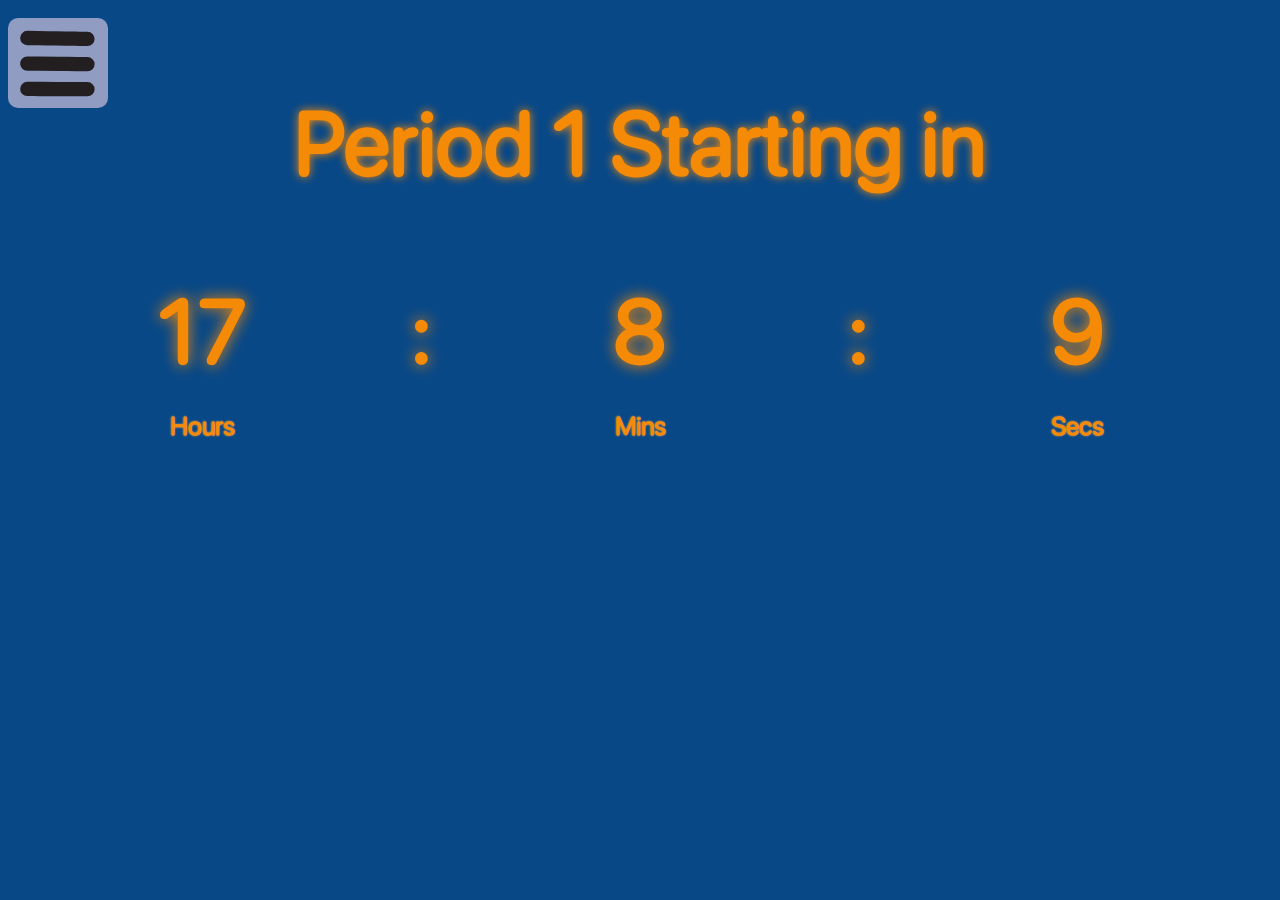
==== index.html @ f1b5e770 "Switched to non node REPL server because node servers shutdown after nonuse while html repls never s" ====
<!DOCTYPE HTML>
<html>
  <head>
    <title>Neptune</title>
    <meta name = "charset" charset = "utf-8">
    <meta name = "viewport" content = "width=device-width">
    <link rel = "stylesheet" type = "text/css" href = "style.css">
    <link rel="stylesheet" href="https://fonts.googleapis.com/css?family=Ubuntu">
    <link rel="icon" type="image" href="neptune.png">
<!https://github.com/sahibjotsaggu/San-Francisco-Pro-Fonts/blob/master/SF-Pro-Rounded-Regular.otf/>
    <script src="schedule.js"></script>
    <script src="paths.js"></script>
    
    
  </head>
  
  <body>

<div id="menu">
<center>
<?xml version="1.0" encoding="UTF-8"?>
<svg id="svg" data-name="Layer 1" xmlns="http://www.w3.org/2000/svg" viewBox="-50 -90 630 630">
  <defs>
    <style>
      .cls-1 {
        fill: none;
        stroke: #231f20;
        stroke-linecap: round;
        stroke-width: 100px;
      }

      .cls-2 {
        fill: #231f20;
      }
    </style>
  </defs>
  <path class="cls-1" id="line1" d="m471.3,408.14c-45.17-.16-49.28-.78-91.48-.32-101.62-.36-139.22-1.06-239-.84-26.21-.62-60.04-.21-90.81-.32"/>
  <path class="cls-1" id="line2" d="m50.08,50c65.94.9,133.65,2.96,199.42,3.07,49.89.09,57.76.7,101.76,1.5,38.3.7,21.43.17,67.56,1.03,8.79.16,19.39.29,52.49.8"/>
  <path class="cls-1" id="line3" d="m471.3,233.45c-31.87,0-22.54,0-60.07-.49-88.35-1.16-199.94-4.14-300.08-3.44-22.75.16-25.89-.05-61.15,0"/>
</svg>
  </center>

  
  <div id="dropdown">
    <div>
    <label for="titleBox" class="dropdownContent">Show Time in Title </label><input type="checkbox" id="titleBox" class="dropdownContent" onclick="updateCheckbox()">
    </div>

    
    <div>
      <label class="dropdownContent" for="textColor">Text Color:</label>
  <input onchange="updateColors()" type="color" id="textColor" value="#F58A07">
    </div>

    <div>
      <label class="dropdownContent" for="backgroundColor">Background Color:</label>
  <input onchange="updateColors()" type="color" id="backgroundColor" value="#084887">
    </div>

    <div>
      <label class="dropdownContent" for="menuColor">Menu Color:</label>
  <input onchange="updateColors()" type="color" id="menuColor" value="#909CC2">
    </div>

    <div>
        <button onclick="resetColorDefaults()">Reset Defaults</button>
    </div>
  </div>
</div>
    

    <center>
      <div>
        <h1 id="mainSec">
          <p id="class">Class Loading</p>
        </h1>
        

        <center><h1 id="main"> 
          <div id="MainClockText">
            <div class="hourSetup">
              <p id="hours">Time Loading</p>
            </div>
            
            <div class="colon hourSetup">
              <p>:</p>
            </div>
          <div>
              <p id="minutes">Time Loading</p>
            </div>
            
            <div class="colon">
              <p>:</p>
            </div>
            <div>
              <p id="seconds">Time Loading</p>
            </div>

            <div class="hourSetup">
              <p class="label">Hours</p>
            </div>
            <div class="hourSetup"></div>
            <div>
              <p class="label">Mins</p>
            </div>
            <div></div>
            <div>
              <p class="label">Secs</p>
            </div>

            
          </div>
        </h1></center>
        
      </div>
    </center>


    <script src="script.js"></script>
    <script src="neptuneMenu.js"></script>
    </body>
</html>
---- style.css ----
:root{
  --c1:#909CC2;
  --c2:#084887;
  --c3:#F58A07;
  --c4:#F9AB55;
  --c5:#F7F5FB;
  --c6:#74481b;;
}

@font-face {
    font-family: sfpro;
  font-style: normal;
  font-weight: normal;
    src: url("./font/SF-Pro.otf") format("opentype");
}



body{
  background-color:var(--c2);
}

p{
  font-family:sfpro;
  color:var(--c3);
  text-shadow:var(--c3) 0px 0px 15px;
}
#menu{
  border-radius:10px;
  width:100px;
  height:90px;
  position:absolute;
  top:2%;
  background-color:var(--c1);
}
#svg{
  width:90%;
  height:90%;
}

#svg{
  position: relative;
  display: inline-block;
}

#dropdown {
  transition: all 0.5s;
  border-radius:10px;
  display: none;
  
  position: absolute;
  background-color: var(--c1);
  color:var(--c6);
  min-width: 15vw;
  box-shadow: 0px 8px 16px 0px rgba(0,0,0,0.2);
  padding: 12px 16px;
  z-index: 1;
}
.dropdownContent{
  font-size:20px;
  color:black;
  text-shadow:black 0px 0px 0px;
}

#dropdown.active {
  
  display: grid;
   grid-template-rows: 1fr 1fr 1fr; 
        grid-template-columns: 1fr; 
        grid-gap: 5px;
        justify-items: flex-start;
        align-items: flex-start;
}


button{
  border-radius:10px;
}



#main{
  font-size:7vw;
}
#mainSec{
  font-size:7vw;
}
#TimeRemaining{
  margin-bottom:0%;
}
#class{
  text-shadow:var(--c3) 0px 0px 10px;
}



#MainClockText{
  display: grid;
        grid-template-rows: 10vh 10vh; 
        grid-template-columns: 1fr 0.1fr 1fr 0.1fr  1fr; 
        grid-gap: 5px;
        justify-items: center;
        align-items: center;
}
.colon{
  font-size:7vw;
}
.label{
  font-size:2vw;
  text-shadow:var(--c4) 0px 0px 2px;
}


@media screen and (max-width: 900px) {
  #dropdown{
    min-width: 50vw;
  }
    .label{
      font-size:4vw;
    }
      #MainClockText {
          font-size:13vw;
        }
  .colon{
  font-size:10vw;
}
  #menu{
  border-radius:10px;
  width:80px;
  height:72px;
  display: block;
  transform: translateY(85vh);
  transition: all 0.5s;
  background-color:var(--c1);
  }
  #dropdown.active{
    
  }
  #menu.active{
    display: block;
    transform: translateY(55vh);

  }


  #svg{
    width:90%;
    height:90%;
  }

}

@media screen and (max-width: 600px) {
  #dropdown{
    min-width: 90vw;
  }
  
  #MainClockText {
    grid-template-columns:1fr 0.1fr  1fr;
    font-size:15vw;
  }
  #mainSec{
    font-size:10vw;
  }
  .colon{
    font-size:15vw;
  }
  .label{
      font-size:6vw;
    }
  .hourSetup{
    display:none;
  }

  
}
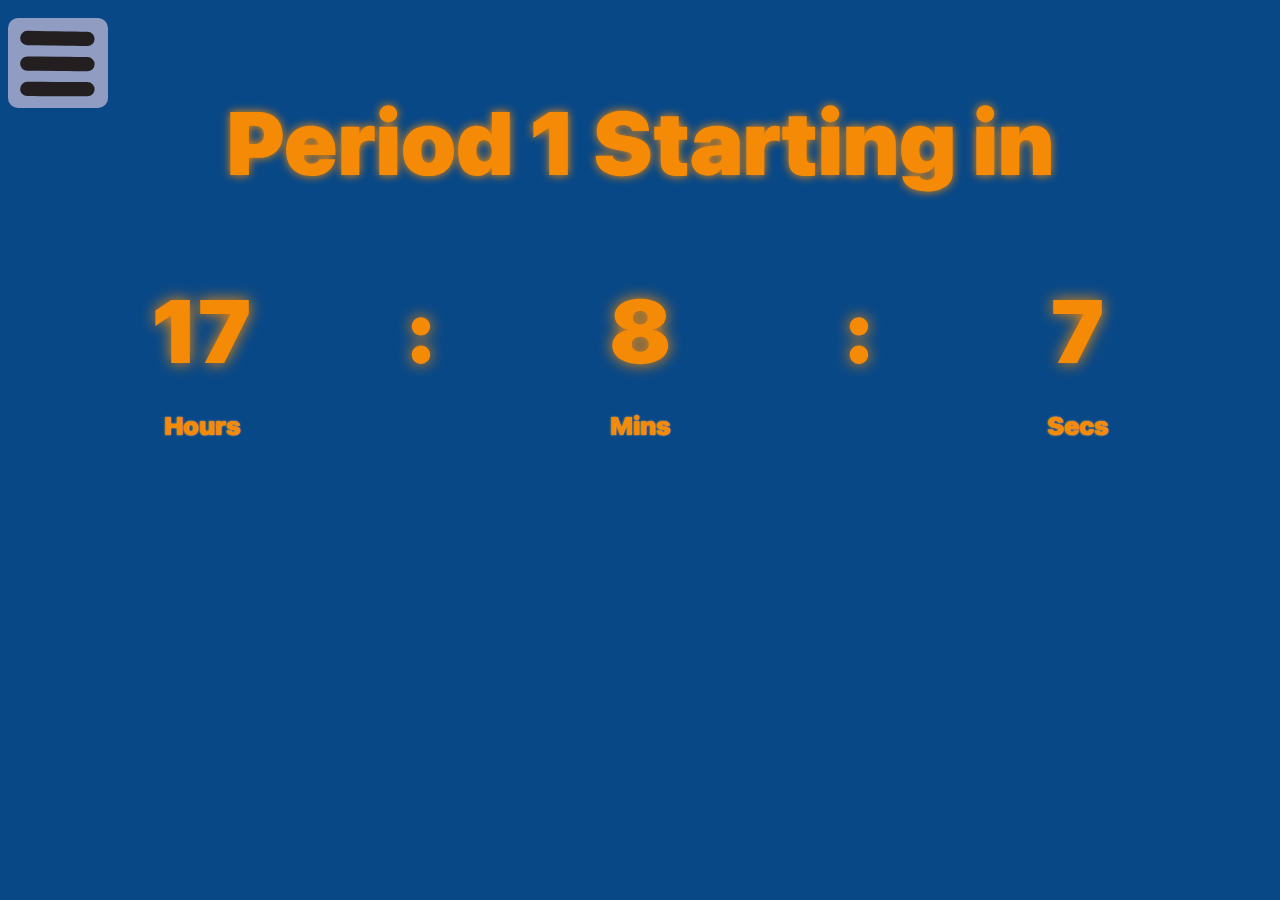
==== commit 7f5a0968: "Added font selector and changed default font to SF Pro Display regular instead of SF Pro Rounded(loo" ====
--- a/index.html
+++ b/index.html
@@ -5,12 +5,12 @@
     <meta name = "charset" charset = "utf-8">
     <meta name = "viewport" content = "width=device-width">
     <link rel = "stylesheet" type = "text/css" href = "style.css">
-    <link rel="stylesheet" href="https://fonts.googleapis.com/css?family=Ubuntu">
+    <link rel="stylesheet" href="fonts.css">
+    <link rel="stylesheet" type="text/css" href="https://fonts.googleapis.com/css?family=Tangerine|Droid+Sans|Josefin+Slab|Arvo|Abril+Fatface|Ubuntu|Old+Standard+TT|Lobster|Bevan">
     <link rel="icon" type="image" href="neptune.png">
 <!https://github.com/sahibjotsaggu/San-Francisco-Pro-Fonts/blob/master/SF-Pro-Rounded-Regular.otf/>
-    <script src="schedule.js"></script>
-    <script src="paths.js"></script>
-    
+    <script src="src/schedule.js"></script>
+    <script src="src/paths.js"></script>
     
   </head>
   
@@ -63,12 +63,35 @@
     </div>
 
     <div>
+      <select onchange="changeFont()" id="fontSelector">
+        <option>SF Pro Display</option>
+        <option>SF Pro Rounded</option>
+        <option>SF Pro Text</option>
+        <option>Tangerine</option>
+        <option>Droid Sans</option>
+        <option>Josefin Slab</option>
+        <option>Arvo</option>
+        <option>Abril Fatface</option>
+        <option>Ubuntu</option>
+        <option>Old Standard TT</option>
+        <option>Arial Black</option>
+        <option>Times New Roman</option>
+        <option>Lobster</option>
+        <option>Bevan</option>
+        <option>Custom</option>
+      </select>
+    </div>
+    <div>
         <button onclick="resetColorDefaults()">Reset Defaults</button>
     </div>
   </div>
 </div>
     
 
+
+
+
+    
     <center>
       <div>
         <h1 id="mainSec">
@@ -115,8 +138,8 @@
       </div>
     </center>
 
-
-    <script src="script.js"></script>
-    <script src="neptuneMenu.js"></script>
+    <script src="src/selectorMenu.js"></script>
+    <script src="src/script.js"></script>
+    <script src="src/neptuneMenu.js"></script>
     </body>
 </html>
--- a/style.css
+++ b/style.css
@@ -7,12 +7,7 @@
   --c6:#74481b;;
 }
 
-@font-face {
-    font-family: sfpro;
-  font-style: normal;
-  font-weight: normal;
-    src: url("./font/SF-Pro.otf") format("opentype");
-}
+
 
 
 
@@ -21,7 +16,7 @@
 }
 
 p{
-  font-family:sfpro;
+  font-family:SF Pro Display;
   color:var(--c3);
   text-shadow:var(--c3) 0px 0px 15px;
 }
@@ -129,17 +124,13 @@
   width:80px;
   height:72px;
   display: block;
-  transform: translateY(85vh);
-  transition: all 0.5s;
+  transform: translateY(75vh);
+  transition: all 0.5s ease;
   background-color:var(--c1);
-  }
-  #dropdown.active{
-    
   }
   #menu.active{
     display: block;
-    transform: translateY(55vh);
-
+    transform: translateY(40vh);
   }
 
 
@@ -153,6 +144,9 @@
 @media screen and (max-width: 600px) {
   #dropdown{
     min-width: 90vw;
+  }
+  p{
+    text-shadow:var(--c3) 0px 0px 5px;
   }
   
   #MainClockText {
--- a/fonts.css
+++ b/fonts.css
@@ -0,0 +1,18 @@
+@font-face {
+    font-family: SF Pro Rounded;
+  font-style: normal;
+  font-weight: normal;
+    src: url("./font/SF-Pro-Rounded.otf") format("opentype");
+}
+@font-face {
+    font-family: SF Pro Text;
+  font-style: normal;
+  font-weight: normal;
+    src: url("./font/SF-Pro-Text.otf") format("opentype");
+}
+@font-face {
+    font-family: SF Pro Display;
+  font-style: normal;
+  font-weight: normal;
+    src: url("./font/SF-Pro-Display.otf") format("opentype");
+}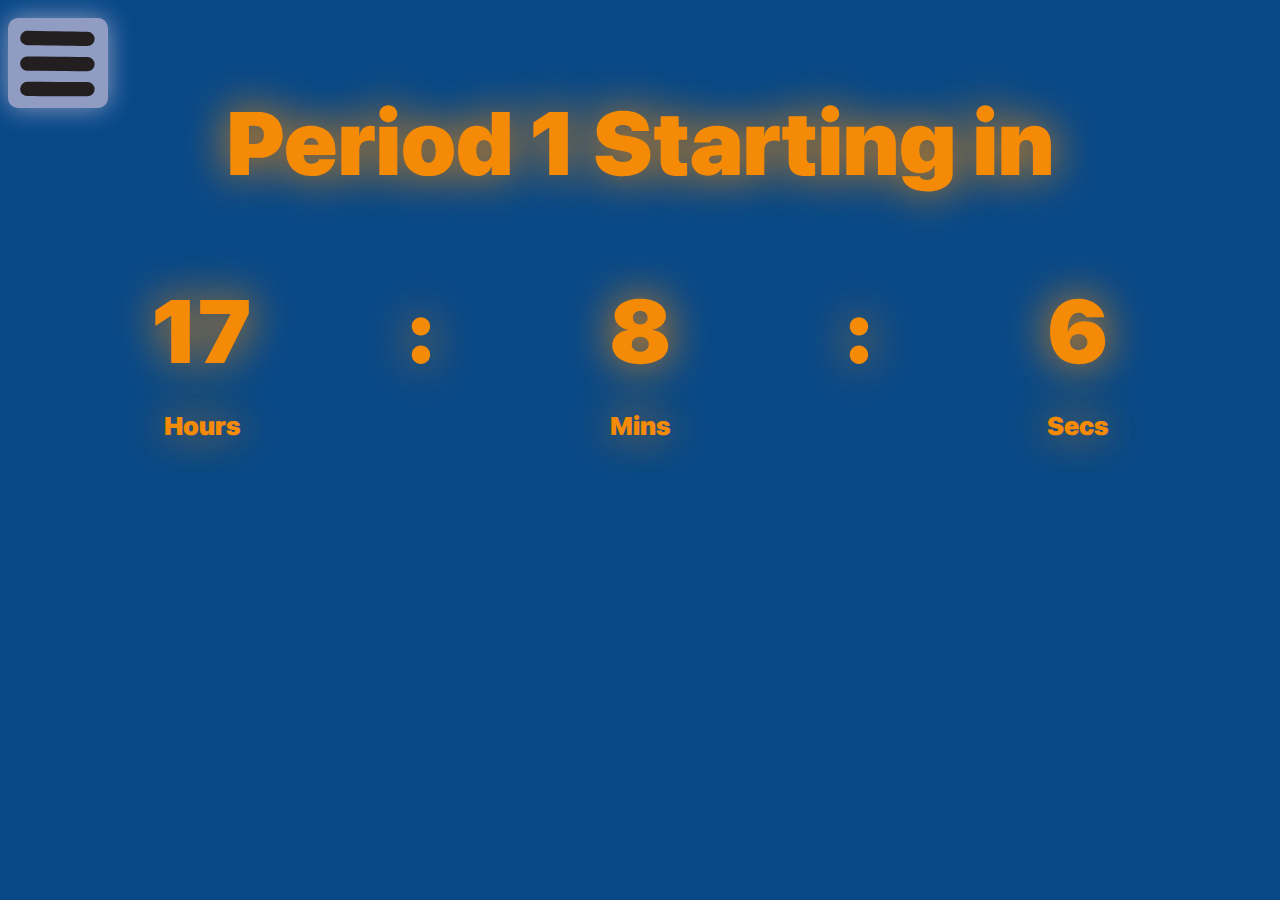
==== commit 995eb754: "Added themes and removed reset default colors button" ====
--- a/index.html
+++ b/index.html
@@ -11,6 +11,7 @@
 <!https://github.com/sahibjotsaggu/San-Francisco-Pro-Fonts/blob/master/SF-Pro-Rounded-Regular.otf/>
     <script src="src/schedule.js"></script>
     <script src="src/paths.js"></script>
+    <script src="src/themes.js"></script>
     
   </head>
   
@@ -43,27 +44,27 @@
   
   <div id="dropdown">
     <div>
-    <label for="titleBox" class="dropdownContent">Show Time in Title </label><input type="checkbox" id="titleBox" class="dropdownContent" onclick="updateCheckbox()">
+    <label for="titleBox" class="dropdownContent">Show Time in Title </label>
+    </div><div>
+      <input type="checkbox" id="titleBox" class="dropdownContent switch" onclick="updateCheckbox()">
     </div>
 
     
     <div>
-      <label class="dropdownContent" for="textColor">Text Color:</label>
-  <input onchange="updateColors()" type="color" id="textColor" value="#F58A07">
-    </div>
-
+      <label class="dropdownContent" for="themes">Theme:</label></div>
+      <div >
+      <select onchange="updateTheme()" id="themeSelector">
+        <option>Default</option>
+        <option>Neon Cyan</option>
+        <option>Custom</option>
+      </select>
+        </div>
+    
     <div>
-      <label class="dropdownContent" for="backgroundColor">Background Color:</label>
-  <input onchange="updateColors()" type="color" id="backgroundColor" value="#084887">
-    </div>
-
+    <label class="dropdownContent">Font:</label>
+  </div>
     <div>
-      <label class="dropdownContent" for="menuColor">Menu Color:</label>
-  <input onchange="updateColors()" type="color" id="menuColor" value="#909CC2">
-    </div>
-
-    <div>
-      <select onchange="changeFont()" id="fontSelector">
+      <select onchange="changeFont(true)" id="fontSelector">
         <option>SF Pro Display</option>
         <option>SF Pro Rounded</option>
         <option>SF Pro Text</option>
@@ -81,8 +82,25 @@
         <option>Custom</option>
       </select>
     </div>
+
+
+    
     <div>
-        <button onclick="resetColorDefaults()">Reset Defaults</button>
+      <label class="dropdownContent" for="textColor">Text Color:</label></div>
+      <div>
+  <input onchange="updateColors(true)" type="color" id="textColor" value="#F58A07">
+        </div>
+
+    <div>
+      <label class="dropdownContent" for="backgroundColor">Background Color:</label></div>
+    <div>
+  <input onchange="updateColors(true)" type="color" id="backgroundColor" value="#084887">
+    </div>
+
+    <div>
+      <label class="dropdownContent" for="menuColor">Menu Color:</label></div>
+    <div>
+  <input onchange="updateColors(true)" type="color" id="menuColor" value="#909CC2">
     </div>
   </div>
 </div>
--- a/style.css
+++ b/style.css
@@ -4,7 +4,9 @@
   --c3:#F58A07;
   --c4:#F9AB55;
   --c5:#F7F5FB;
-  --c6:#74481b;;
+  --c6:#74481b;
+
+  --dropShadow:1;
 }
 
 
@@ -18,7 +20,7 @@
 p{
   font-family:SF Pro Display;
   color:var(--c3);
-  text-shadow:var(--c3) 0px 0px 15px;
+  text-shadow:var(--c3) 0px 0px calc(3.5vw * var(--dropShadow));
 }
 #menu{
   border-radius:10px;
@@ -26,17 +28,17 @@
   height:90px;
   position:absolute;
   top:2%;
+  transition: all 0.5s ease;
   background-color:var(--c1);
+  box-shadow: var(--c1) 0px 0px calc(2vw * var(--dropShadow));
 }
 #svg{
   width:90%;
   height:90%;
-}
-
-#svg{
   position: relative;
   display: inline-block;
 }
+
 
 #dropdown {
   transition: all 0.5s;
@@ -46,8 +48,8 @@
   position: absolute;
   background-color: var(--c1);
   color:var(--c6);
-  min-width: 15vw;
-  box-shadow: 0px 8px 16px 0px rgba(0,0,0,0.2);
+  width: 17vw;
+  box-shadow: var(--c1) 0px 0px calc(2vw * var(--dropShadow));
   padding: 12px 16px;
   z-index: 1;
 }
@@ -58,10 +60,10 @@
 }
 
 #dropdown.active {
-  
+  width:25vw;
   display: grid;
-   grid-template-rows: 1fr 1fr 1fr; 
-        grid-template-columns: 1fr; 
+   grid-template-rows: 1fr 1fr 1fr 1fr; 
+        grid-template-columns: 1fr 1fr; 
         grid-gap: 5px;
         justify-items: flex-start;
         align-items: flex-start;
@@ -84,7 +86,7 @@
   margin-bottom:0%;
 }
 #class{
-  text-shadow:var(--c3) 0px 0px 10px;
+  text-shadow:var(--c3) 0px 0px calc(3.5vw * var(--dropShadow));
 }
 
 
@@ -102,11 +104,24 @@
 }
 .label{
   font-size:2vw;
-  text-shadow:var(--c4) 0px 0px 2px;
+  text-shadow:var(--c3) 0px 0px calc(3.5vw * var(--dropShadow));
 }
 
 
 @media screen and (max-width: 900px) {
+  #class{
+    text-shadow:var(--c3) 0px 0px calc(2.0vw * var(--dropShadow));
+}
+  #dropdown.active{
+    width: 50vw;
+  }
+  p{
+    text-shadow:var(--c3) 0px 0px calc(2.0vw * var(--dropShadow));
+  }
+  .label{
+    text-shadow:var(--c3) 0px 0px calc(2vw * var(--dropShadow));
+  }
+  
   #dropdown{
     min-width: 50vw;
   }
@@ -125,7 +140,6 @@
   height:72px;
   display: block;
   transform: translateY(75vh);
-  transition: all 0.5s ease;
   background-color:var(--c1);
   }
   #menu.active{
@@ -142,12 +156,19 @@
 }
 
 @media screen and (max-width: 600px) {
-  #dropdown{
-    min-width: 90vw;
+  #class{
+  text-shadow:var(--c3) 0px 0px calc(1.5vw * var(--dropShadow));
+}
+  #dropdown.active{
+    width: 85vw;
   }
   p{
-    text-shadow:var(--c3) 0px 0px 5px;
-  }
+    text-shadow:var(--c3) 0px 0px calc(1.5vw * var(--dropShadow));
+  }
+  .label{
+    text-shadow:var(--c3) 0px 0px calc(1.5vw * var(--dropShadow));
+  }
+  
   
   #MainClockText {
     grid-template-columns:1fr 0.1fr  1fr;
@@ -172,3 +193,28 @@
 
 
 
+
+
+
+
+
+
+
+
+
+
+
+
+
+
+
+
+
+
+
+
+
+
+
+
+
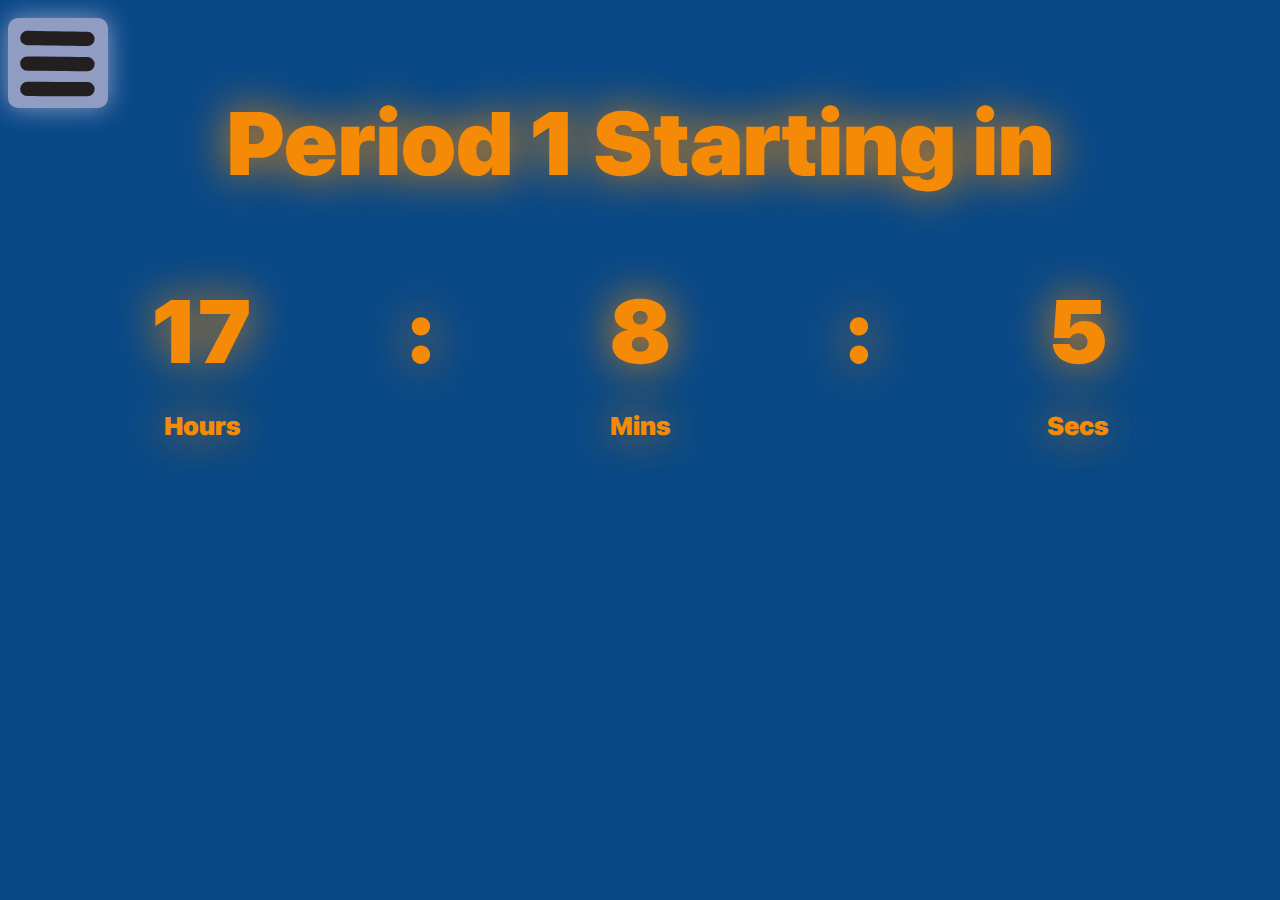
==== commit 6076b556: "Added Crimson Theme" ====
--- a/index.html
+++ b/index.html
@@ -1,142 +1,111 @@
- <!DOCTYPE HTML>
+<!DOCTYPE HTML>
 <html>
-  <head>
-    <title>Neptune</title>
-    <meta name = "charset" charset = "utf-8">
-    <meta name = "viewport" content = "width=device-width">
-    <link rel = "stylesheet" type = "text/css" href = "style.css">
-    <link rel="stylesheet" href="fonts.css">
-    <link rel="stylesheet" type="text/css" href="https://fonts.googleapis.com/css?family=Tangerine|Droid+Sans|Josefin+Slab|Arvo|Abril+Fatface|Ubuntu|Old+Standard+TT|Lobster|Bevan">
-    <link rel="icon" type="image" href="neptune.png">
-<!https://github.com/sahibjotsaggu/San-Francisco-Pro-Fonts/blob/master/SF-Pro-Rounded-Regular.otf/>
-    <script src="src/schedule.js"></script>
-    <script src="src/paths.js"></script>
-    <script src="src/themes.js"></script>
-    
-  </head>
-  
-  <body>
 
-<div id="menu">
-<center>
-<?xml version="1.0" encoding="UTF-8"?>
-<svg id="svg" data-name="Layer 1" xmlns="http://www.w3.org/2000/svg" viewBox="-50 -90 630 630">
-  <defs>
-    <style>
-      .cls-1 {
-        fill: none;
-        stroke: #231f20;
-        stroke-linecap: round;
-        stroke-width: 100px;
-      }
+<head>
+  <title>Neptune</title>
+  <meta name="charset" charset="utf-8">
+  <meta name="viewport" content="width=device-width">
+  <link rel="stylesheet" type="text/css" href="style.css">
+  <link rel="stylesheet" href="fonts.css">
+  <link rel="stylesheet" type="text/css"
+    href="https://fonts.googleapis.com/css?family=Tangerine|Droid+Sans|Josefin+Slab|Arvo|Abril+Fatface|Ubuntu|Old+Standard+TT|Lobster|Bevan">
+  <link rel="icon" type="image" href="neptune.png">
+  <!https: //github.com/sahibjotsaggu/San-Francisco-Pro-Fonts/blob/master/SF-Pro-Rounded-Regular.otf />
+  <script src="src/schedule.js"></script>
+  <script src="src/paths.js"></script>
+  <script src="src/themes.js"></script>
+</head>
 
-      .cls-2 {
-        fill: #231f20;
-      }
-    </style>
-  </defs>
-  <path class="cls-1" id="line1" d="m471.3,408.14c-45.17-.16-49.28-.78-91.48-.32-101.62-.36-139.22-1.06-239-.84-26.21-.62-60.04-.21-90.81-.32"/>
-  <path class="cls-1" id="line2" d="m50.08,50c65.94.9,133.65,2.96,199.42,3.07,49.89.09,57.76.7,101.76,1.5,38.3.7,21.43.17,67.56,1.03,8.79.16,19.39.29,52.49.8"/>
-  <path class="cls-1" id="line3" d="m471.3,233.45c-31.87,0-22.54,0-60.07-.49-88.35-1.16-199.94-4.14-300.08-3.44-22.75.16-25.89-.05-61.15,0"/>
-</svg>
-  </center>
+<body>
+  <div id="menu">
+    <center>
+      <?xml version="1.0" encoding="UTF-8"?><svg id="svg" data-name="Layer 1" xmlns="http://www.w3.org/2000/svg"
+        viewBox="-50 -90 630 630">
+        <defs>
+          <style>
+            .cls-1 {
+              fill: none;
+              stroke: #231f20;
+              stroke-linecap: round;
+              stroke-width: 100px;
+            }
 
-  
-  <div id="dropdown">
-    <div>
-    <label for="titleBox" class="dropdownContent">Show Time in Title </label>
-    </div><div>
-      <input type="checkbox" id="titleBox" class="dropdownContent switch" onclick="updateCheckbox()">
-    </div>
-
-    
-    <div>
-      <label class="dropdownContent" for="themes">Theme:</label></div>
-      <div >
-      <select onchange="updateTheme()" id="themeSelector">
-        <option>Default</option>
-        <option>Neon Cyan</option>
-        <option>Custom</option>
-      </select>
-        </div>
-    
-    <div>
-    <label class="dropdownContent">Font:</label>
-  </div>
-    <div>
-      <select onchange="changeFont(true)" id="fontSelector">
-        <option>SF Pro Display</option>
-        <option>SF Pro Rounded</option>
-        <option>SF Pro Text</option>
-        <option>Tangerine</option>
-        <option>Droid Sans</option>
-        <option>Josefin Slab</option>
-        <option>Arvo</option>
-        <option>Abril Fatface</option>
-        <option>Ubuntu</option>
-        <option>Old Standard TT</option>
-        <option>Arial Black</option>
-        <option>Times New Roman</option>
-        <option>Lobster</option>
-        <option>Bevan</option>
-        <option>Custom</option>
-      </select>
-    </div>
-
-
-    
-    <div>
-      <label class="dropdownContent" for="textColor">Text Color:</label></div>
-      <div>
-  <input onchange="updateColors(true)" type="color" id="textColor" value="#F58A07">
-        </div>
-
-    <div>
-      <label class="dropdownContent" for="backgroundColor">Background Color:</label></div>
-    <div>
-  <input onchange="updateColors(true)" type="color" id="backgroundColor" value="#084887">
-    </div>
-
-    <div>
-      <label class="dropdownContent" for="menuColor">Menu Color:</label></div>
-    <div>
-  <input onchange="updateColors(true)" type="color" id="menuColor" value="#909CC2">
+            .cls-2 {
+              fill: #231f20;
+            }
+          </style>
+        </defs>
+        <path class="cls-1" id="line1"
+          d="m471.3,408.14c-45.17-.16-49.28-.78-91.48-.32-101.62-.36-139.22-1.06-239-.84-26.21-.62-60.04-.21-90.81-.32" />
+        <path class="cls-1" id="line2"
+          d="m50.08,50c65.94.9,133.65,2.96,199.42,3.07,49.89.09,57.76.7,101.76,1.5,38.3.7,21.43.17,67.56,1.03,8.79.16,19.39.29,52.49.8" />
+        <path class="cls-1" id="line3"
+          d="m471.3,233.45c-31.87,0-22.54,0-60.07-.49-88.35-1.16-199.94-4.14-300.08-3.44-22.75.16-25.89-.05-61.15,0" />
+      </svg>
+    </center>
+    <div id="dropdown">
+      <div><label for="titleBox" class="dropdownContent">Show Time in Title </label></div>
+      <div><input type="checkbox" id="titleBox" class="dropdownContent switch" onclick="updateCheckbox()"></div>
+      <div><label class="dropdownContent" for="themes">Theme:</label></div>
+      <div><select onchange="updateTheme()" id="themeSelector">
+          <option>Default</option>
+          <option>Neon Cyan</option>
+          <option>Crimson</option>
+          <option>Custom</option>
+        </select></div>
+      <div><label class="dropdownContent">Font:</label></div>
+      <div><select onchange="changeFont(true)" id="fontSelector">
+          <option>SF Pro Display</option>
+          <option>SF Pro Rounded</option>
+          <option>SF Pro Text</option>
+          <option>Tangerine</option>
+          <option>Droid Sans</option>
+          <option>Josefin Slab</option>
+          <option>Arvo</option>
+          <option>Abril Fatface</option>
+          <option>Ubuntu</option>
+          <option>Old Standard TT</option>
+          <option>Arial Black</option>
+          <option>Times New Roman</option>
+          <option>Lobster</option>
+          <option>Bevan</option>
+          <option>Custom</option>
+        </select></div>
+      <div><label class="dropdownContent" for="dropShadow">Drop Shadow:</label></div>
+      <div><input type="range" min="0" max="15" value="10" class="dropShadow" id="dropShadow"
+          onchange="updateShadow(true)"></div>
+      <div><label class="dropdownContent" for="textColor">Text Color:</label></div>
+      <div><input onchange="updateColors(true)" type="color" id="textColor" value="#F58A07"></div>
+      <div><label class="dropdownContent" for="backgroundColor">Background Color:</label></div>
+      <div><input onchange="updateColors(true)" type="color" id="backgroundColor" value="#084887"></div>
+      <div><label class="dropdownContent" for="menuColor">Menu Color:</label></div>
+      <div><input onchange="updateColors(true)" type="color" id="menuColor" value="#909CC2"></div>
     </div>
   </div>
-</div>
-    
-
-
-
-
-    
-    <center>
-      <div>
-        <h1 id="mainSec">
-          <p id="class">Class Loading</p>
-        </h1>
-        
-
-        <center><h1 id="main"> 
+  <center>
+    <div>
+      <h1 id="mainSec">
+        <p id="class">Class Loading</p>
+      </h1>
+      <center>
+        <h1 id="main">
           <div id="MainClockText">
+            
             <div class="hourSetup">
               <p id="hours">Time Loading</p>
             </div>
-            
             <div class="colon hourSetup">
               <p>:</p>
             </div>
-          <div>
+            <div>
               <p id="minutes">Time Loading</p>
             </div>
-            
             <div class="colon">
               <p>:</p>
             </div>
             <div>
               <p id="seconds">Time Loading</p>
             </div>
-
             <div class="hourSetup">
               <p class="label">Hours</p>
             </div>
@@ -149,15 +118,14 @@
               <p class="label">Secs</p>
             </div>
 
-            
           </div>
-        </h1></center>
-        
-      </div>
-    </center>
+        </h1>
+      </center>
+    </div>
+  </center>
+  <script src="src/selectorMenu.js"></script>
+  <script src="src/script.js"></script>
+  <script src="src/neptuneMenu.js"></script>
+</body>
 
-    <script src="src/selectorMenu.js"></script>
-    <script src="src/script.js"></script>
-    <script src="src/neptuneMenu.js"></script>
-    </body>
-</html>
+</html>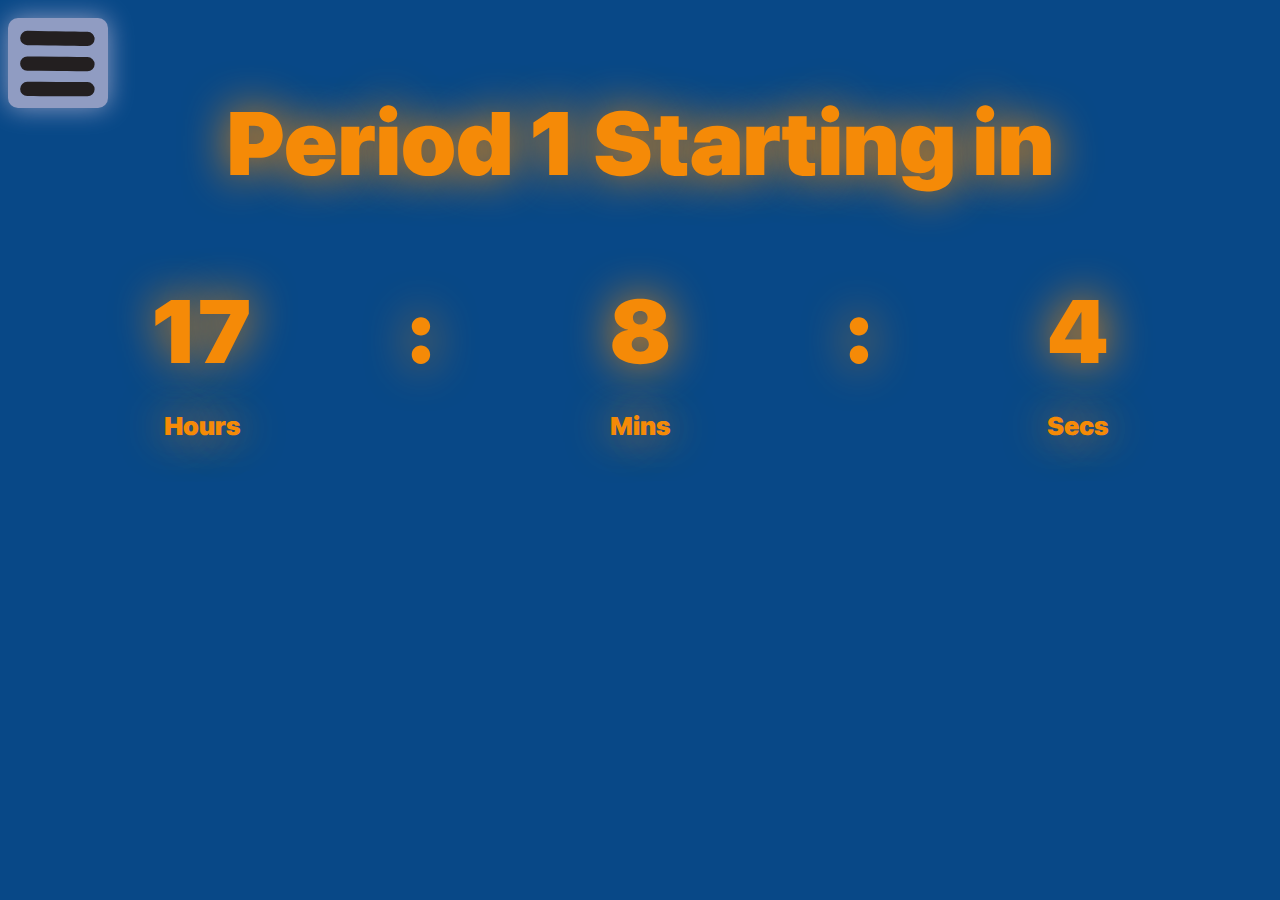
==== commit 4d558b70: "Added Lunch ending and start timers. Likely still has bugs." ====
--- a/index.html
+++ b/index.html
@@ -119,6 +119,71 @@
             </div>
 
           </div>
+
+          <div style="margin-top:1vh; margin-bottom: 1vh;"></div>
+
+          <div id="lunchMenu">
+            
+          <div id="LunchLabels">
+          <div></div>
+            <div>
+              <p id="lunchLabel1">lunch loading</p>
+            </div>
+            <div></div>
+            <div>
+              <p id="lunchLabel2">lunch loading</p>
+            </div>
+          </div>
+
+          
+          <div id="Lunchsection">
+            <div></div>
+
+
+            <div class="lunchtext">
+              <div>
+                <p id="lunchEndMin">Time Loading</p>
+              </div>
+              <div class="lunchcolon">
+                <p>:</p>
+              </div>
+              <div>
+                <p id="lunchEndSec">Time Loading</p>
+              </div>
+              <div>
+                <p class="lunchlabel">Mins</p>
+              </div>
+              <div></div>
+              <div>
+                <p class="lunchlabel">Secs</p>
+              </div>
+            </div>
+
+            <div></div>
+            
+            <div class="lunchtext" id="startingLunchTime">
+              <div>
+                <p id="lunchStartMin">Time Loading</p>
+              </div>
+              <div class="lunchcolon">
+                <p>:</p>
+              </div>
+              <div>
+                <p id="lunchStartSec">Time Loading</p>
+              </div>
+              <div>
+                <p class="lunchlabel">Mins</p>
+              </div>
+              <div></div>
+              <div>
+                <p class="lunchlabel">Secs</p>
+              </div>
+            </div>
+            
+                
+            </div>
+            
+          </div>
         </h1>
       </center>
     </div>
--- a/style.css
+++ b/style.css
@@ -40,6 +40,7 @@
 }
 
 
+
 #dropdown {
   transition: all 0.5s;
   border-radius:10px;
@@ -99,16 +100,112 @@
         justify-items: center;
         align-items: center;
 }
+
+#lunchMenu{
+  display:none;
+}
+#lunchMenu.active{
+  display:inline;
+}
+
+#Lunchsection{
+  font-size:3.5vw;
+  display: grid;
+        grid-template-rows: 10vh 10vh; 
+        grid-template-columns: 0fr 1fr 0fr 1fr; 
+        grid-gap: 5px;
+        justify-items: center;
+        align-items: center;
+}
+
+.lunchtext{
+  display: grid;
+        grid-template-rows: 10vh 10vh; 
+        grid-template-columns: 1fr 0.1fr  1fr; 
+        grid-gap: 5px;
+        justify-items: center;
+        align-items: center;
+}
+
 .colon{
   font-size:7vw;
 }
+.lunchcolon{
+  font-size:4vw;
+}
+
 .label{
   font-size:2vw;
   text-shadow:var(--c3) 0px 0px calc(3.5vw * var(--dropShadow));
 }
+.lunchlabel{
+    font-size:1.5vw;
+  }
+
+#LunchLabels{
+  font-size:3.7vw;
+  display: grid;
+        grid-template-rows: 10vh 10vh; 
+        grid-template-columns: 0fr 1fr 0fr  1fr; 
+        grid-gap: 5px;
+        justify-items: center;
+        align-items: center;
+}
+
+
+#LunchLabels.end{
+  font-size:3.7vw;
+  display: grid;
+        grid-template-rows: 10vh 5vh; 
+        grid-template-columns: 0.5fr 1fr 0.5fr; 
+        grid-gap: 5px;
+        justify-items: center;
+        align-items: center;
+  }
+  #Lunchsection.end{
+      font-size:7.5vw;
+      display: grid;
+        grid-template-rows: 10vh 10vh; 
+        grid-template-columns: 0.5fr 1fr 0.5fr; 
+        grid-gap: 5px;
+        justify-items: center;
+        align-items: center;
+  }
+  #startingLunchTime.end{
+    display: none;
+  }
+  #lunchLabel2.end{
+    display:none
+  }
+
 
 
 @media screen and (max-width: 900px) {
+  #LunchLabels{
+  font-size:3.7vw;
+  display: grid;
+        grid-template-rows: 10vh 5vh; 
+        grid-template-columns: 0.5fr 1fr 0.5fr; 
+        grid-gap: 5px;
+        justify-items: center;
+        align-items: center;
+  }
+  #Lunchsection{
+      font-size:7.5vw;
+      display: grid;
+        grid-template-rows: 10vh 10vh; 
+        grid-template-columns: 0.5fr 1fr 0.5fr; 
+        grid-gap: 5px;
+        justify-items: center;
+        align-items: center;
+  }
+  #startingLunchTime{
+    display: none;
+  }
+  #lunchLabel2{
+    display:none
+  }
+  
   #class{
     text-shadow:var(--c3) 0px 0px calc(2.0vw * var(--dropShadow));
 }
@@ -128,11 +225,17 @@
     .label{
       font-size:4vw;
     }
+  .lunchlabel{
+    font-size:2vw;
+  }
       #MainClockText {
           font-size:13vw;
         }
   .colon{
   font-size:10vw;
+}
+.lunchcolon{
+  font-size:6vw;
 }
   #menu{
   border-radius:10px;
@@ -156,6 +259,25 @@
 }
 
 @media screen and (max-width: 600px) {
+#LunchLabels{
+  font-size:5vw;
+  display: grid;
+        grid-template-rows: 5vh 3vh; 
+        grid-template-columns: 0.5fr 1fr 0.5fr; 
+        grid-gap: 5px;
+        justify-items: center;
+        align-items: center;
+  }
+  #Lunchsection{
+      font-size:7.5vw;
+      display: grid;
+        grid-template-rows: 5vh 5vh; 
+        grid-template-columns: 0.5fr 1fr 0.5fr; 
+        grid-gap: 5px;
+        justify-items: center;
+        align-items: center;
+  }
+  
   #class{
   text-shadow:var(--c3) 0px 0px calc(1.5vw * var(--dropShadow));
 }
@@ -167,6 +289,9 @@
   }
   .label{
     text-shadow:var(--c3) 0px 0px calc(1.5vw * var(--dropShadow));
+  }
+  .lunchcolon{
+    font-size:8.5vw;
   }
   
   
@@ -187,34 +312,40 @@
     display:none;
   }
 
-  
-}
-
-
-
-
-
-
-
-
-
-
-
-
-
-
-
-
-
-
-
-
-
-
-
-
-
-
-
-
-
+
+  
+  .lunchlabel{
+    font-size:3vw;
+  }
+
+  
+}
+
+
+
+
+
+
+
+
+
+
+
+
+
+
+
+
+
+
+
+
+
+
+
+
+
+
+
+
+
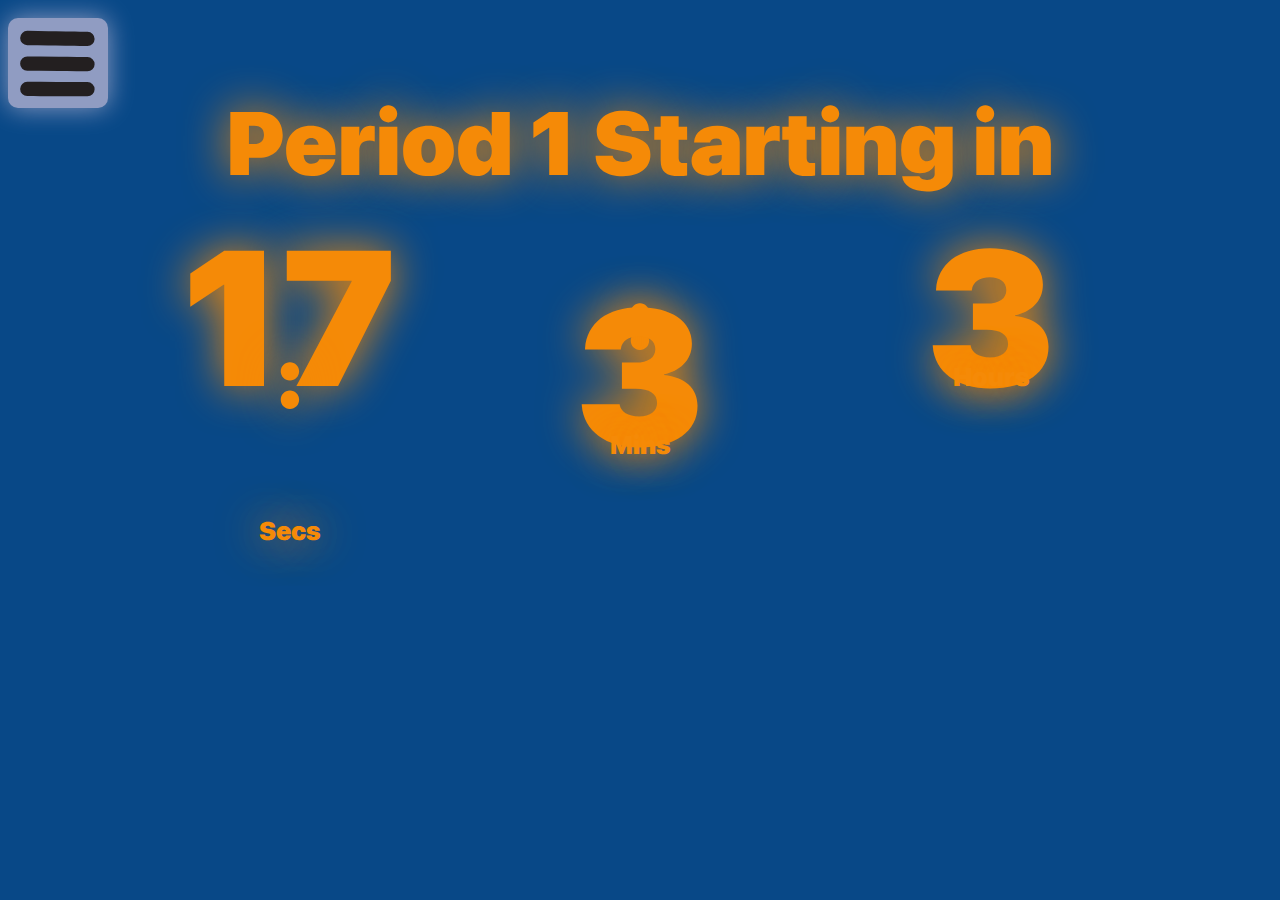
==== commit 4196e224: "Add files via upload" ====
--- a/index.html
+++ b/index.html
@@ -80,6 +80,7 @@
       <div><input onchange="updateColors(true)" type="color" id="backgroundColor" value="#084887"></div>
       <div><label class="dropdownContent" for="menuColor">Menu Color:</label></div>
       <div><input onchange="updateColors(true)" type="color" id="menuColor" value="#909CC2"></div>
+      Thomas Fitzgerald 2026
     </div>
   </div>
   <center>
--- a/style.css
+++ b/style.css
@@ -58,6 +58,7 @@
   font-size:20px;
   color:black;
   text-shadow:black 0px 0px 0px;
+  transition:opacity;
 }
 
 #dropdown.active {
@@ -120,7 +121,7 @@
 
 .lunchtext{
   display: grid;
-        grid-template-rows: 10vh 10vh; 
+        grid-template-rows: 5vh 5vh; 
         grid-template-columns: 1fr 0.1fr  1fr; 
         grid-gap: 5px;
         justify-items: center;
@@ -143,9 +144,9 @@
   }
 
 #LunchLabels{
-  font-size:3.7vw;
-  display: grid;
-        grid-template-rows: 10vh 10vh; 
+  font-size:3.5vw;
+  display: grid;
+        grid-template-rows: 10vh 5vh; 
         grid-template-columns: 0fr 1fr 0fr  1fr; 
         grid-gap: 5px;
         justify-items: center;
@@ -317,35 +318,43 @@
   .lunchlabel{
     font-size:3vw;
   }
-
-  
-}
-
-
-
-
-
-
-
-
-
-
-
-
-
-
-
-
-
-
-
-
-
-
-
-
-
-
-
-
-
+  
+}
+
+
+
+
+@media screen and (min-height: 900px) {
+    #MainClockText {
+      grid-template-rows:7vh 5vh;
+      grid-template-columns:1fr 0.1fr  1fr;
+      font-size:15vw;
+    }
+  }
+
+
+
+
+
+
+
+
+
+
+
+
+
+
+
+
+
+
+
+
+
+
+
+
+
+
+
